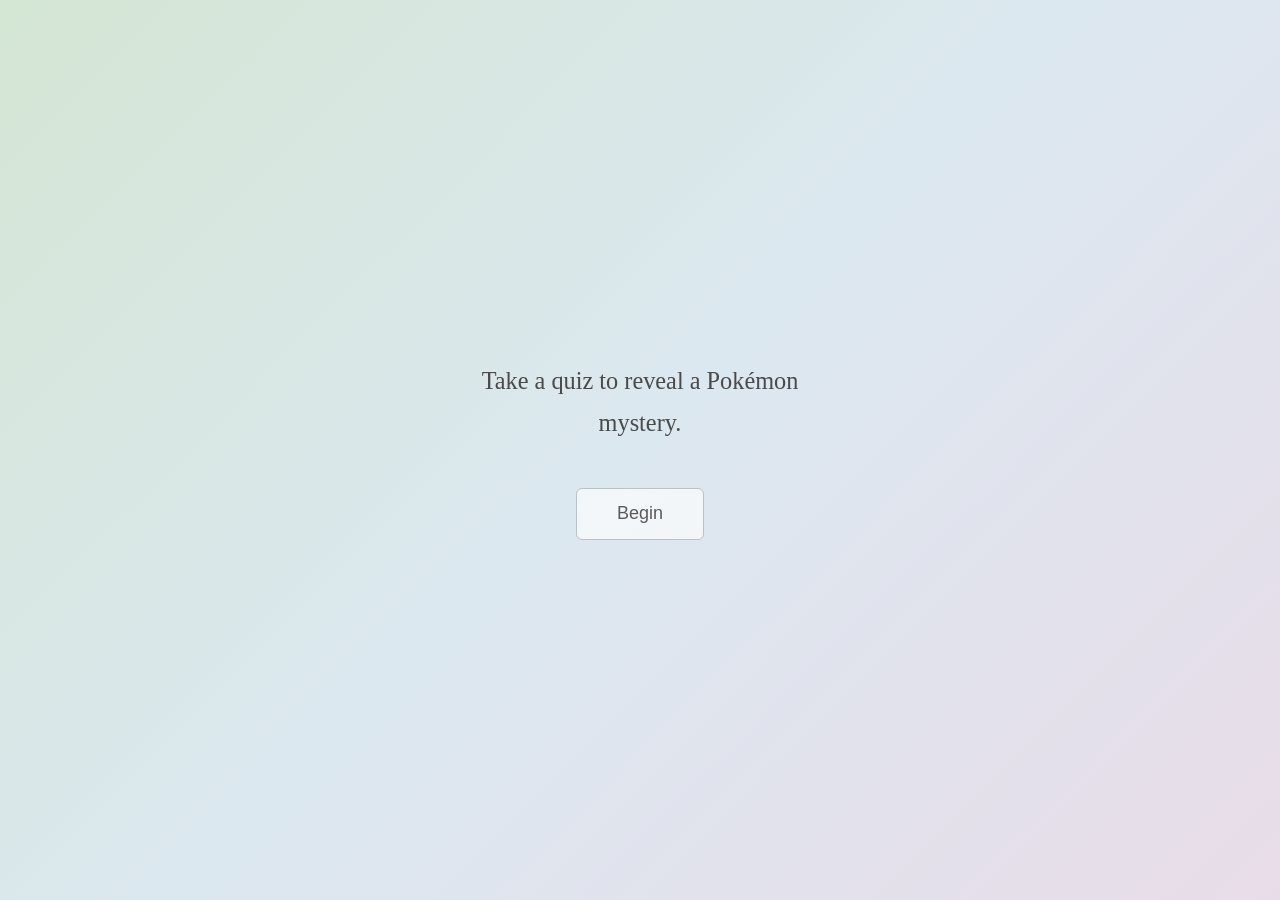
==== src/index.html @ 7de90c63 "Phase 3: Quiz engine + UI + 60-question pool + full precompute Complete MVP: quiz is playable from s" ====
<!DOCTYPE html>
<html lang="en">
<head>
<meta charset="UTF-8">
<meta name="viewport" content="width=device-width, initial-scale=1.0">
<title>Poké_Mystery</title>
<meta name="description" content="Take a quiz to reveal a Pokémon mystery.">
<link rel="stylesheet" href="style.css">
</head>
<body>

<div id="app"></div>

<!-- Data (build script replaces this with inline JSON) -->
<script src="data/pokemon_coords.js"></script>

<!-- Source (dependency order) -->
<script src="questions.js"></script>
<script src="engine.js"></script>
<script src="environment.js"></script>
<script src="ui.js"></script>
<script src="main.js"></script>

</body>
</html>
---- src/style.css ----
/* ===== Poké_Mystery Styles =====
   Mystery Dungeon melancholia — quiet, earnest, soft.
   System serif for questions, system sans-serif for UI.
   Generous whitespace. No harsh colors. */

/* --- Reset & base --- */

*, *::before, *::after { box-sizing: border-box; margin: 0; padding: 0; }

html, body {
  height: 100%;
  font-family: Georgia, "Times New Roman", serif;
  font-size: 18px;
  color: #3a3a3a;
  background: linear-gradient(135deg, #d4e6d4 0%, #dce8f0 50%, #e8dce8 100%);
  transition: background 4s ease;
}

body {
  display: flex;
  flex-direction: column;
  align-items: center;
  justify-content: center;
  min-height: 100vh;
  padding: 2rem;
}

#app {
  width: 100%;
  max-width: 640px;
  display: flex;
  flex-direction: column;
  align-items: center;
}

/* --- Screens --- */

.screen {
  width: 100%;
  display: flex;
  flex-direction: column;
  align-items: center;
  animation: fadeIn 0.8s ease;
}

@keyframes fadeIn {
  from { opacity: 0; transform: translateY(12px); }
  to   { opacity: 1; transform: translateY(0); }
}

/* --- Intro --- */

.intro-screen {
  text-align: center;
  gap: 2.5rem;
}

.intro-tagline {
  font-size: 1.35rem;
  line-height: 1.7;
  color: #4a4a4a;
  max-width: 400px;
}

/* --- Buttons --- */

.btn-start, .btn-retry {
  display: inline-block;
  padding: 0.8rem 2.2rem;
  font-family: -apple-system, BlinkMacSystemFont, "Segoe UI", sans-serif;
  font-size: 1rem;
  color: #5a5a5a;
  background: rgba(255,255,255,0.65);
  border: 1px solid #c0c0c0;
  border-radius: 6px;
  cursor: pointer;
  transition: background 0.25s, transform 0.15s;
}

.btn-start:hover, .btn-retry:hover {
  background: rgba(255,255,255,0.9);
  transform: translateY(-1px);
}

.btn-start:active, .btn-retry:active {
  transform: translateY(0);
}

/* --- Question --- */

.question-progress {
  font-family: -apple-system, BlinkMacSystemFont, "Segoe UI", sans-serif;
  font-size: 0.75rem;
  color: #999;
  margin-bottom: 1.5rem;
  letter-spacing: 0.05em;
}

.question-text {
  font-size: 1.2rem;
  line-height: 1.6;
  text-align: center;
  margin-bottom: 2rem;
  max-width: 500px;
  color: #444;
}

.question-options {
  display: flex;
  flex-direction: column;
  gap: 0.75rem;
  width: 100%;
  max-width: 500px;
}

.option-btn {
  width: 100%;
  padding: 1rem 1.25rem;
  font-family: -apple-system, BlinkMacSystemFont, "Segoe UI", sans-serif;
  font-size: 0.95rem;
  line-height: 1.45;
  text-align: left;
  color: #4a4a4a;
  background: rgba(255,255,255,0.55);
  border: 1px solid #d5d5d5;
  border-radius: 8px;
  cursor: pointer;
  transition: background 0.2s, border-color 0.2s, transform 0.15s;
}

.option-btn:hover {
  background: rgba(255,255,255,0.85);
  border-color: #b0b0b0;
  transform: translateX(3px);
}

.option-btn:active {
  transform: translateX(0);
}

/* Selected state flash */
.option-btn.selected {
  background: rgba(200, 220, 240, 0.8);
  border-color: #90b0d0;
}

/* --- Briefcase --- */

.briefcase-screen {
  text-align: center;
}

.briefcase {
  display: flex;
  flex-direction: column;
  align-items: center;
  gap: 2rem;
  opacity: 0;
  animation: fadeInBriefcase 1.2s ease forwards;
}

@keyframes fadeInBriefcase {
  from { opacity: 0; transform: translateY(30px); }
  to   { opacity: 1; transform: translateY(0); }
}

.briefcase-inner {
  width: 160px;
  height: 110px;
  background: linear-gradient(180deg, #c4a46c 0%, #a08050 60%, #8b6d3f 100%);
  border-radius: 8px 8px 12px 12px;
  position: relative;
  box-shadow: 0 4px 20px rgba(0,0,0,0.15);
}

/* Briefcase clasp */
.briefcase-inner::before {
  content: "";
  position: absolute;
  top: 45%;
  left: 50%;
  transform: translate(-50%, -50%);
  width: 40px;
  height: 18px;
  background: #c9a84c;
  border-radius: 3px;
  border: 2px solid #8b6d3f;
  transition: transform 0.6s ease;
}

.briefcase.open .briefcase-inner::before {
  transform: translate(-50%, -120%);
}

.briefcase-label {
  font-size: 0.9rem;
  color: #777;
  font-style: italic;
}

/* --- Trio --- */

.trio-wrapper {
  display: flex;
  flex-direction: column;
  align-items: center;
  gap: 2rem;
  animation: fadeIn 0.8s ease;
}

.trio-title {
  font-size: 0.9rem;
  color: #777;
  font-style: italic;
}

.trio-cards {
  display: flex;
  gap: 1.5rem;
  justify-content: center;
  flex-wrap: wrap;
}

.pokemon-card {
  display: flex;
  flex-direction: column;
  align-items: center;
  gap: 0.5rem;
  padding: 1.25rem;
  background: rgba(255,255,255,0.6);
  border: 1px solid #d5d5d5;
  border-radius: 12px;
  cursor: pointer;
  transition: transform 0.2s, box-shadow 0.2s, background 0.2s;
  width: 170px;
}

.pokemon-card:hover {
  transform: translateY(-4px);
  box-shadow: 0 8px 24px rgba(0,0,0,0.1);
  background: rgba(255,255,255,0.85);
}

.card-artwork {
  width: 120px;
  height: 120px;
  object-fit: contain;
}

.card-name {
  font-size: 1rem;
  font-weight: bold;
  color: #444;
}

.card-genus {
  font-size: 0.7rem;
  color: #999;
  font-family: -apple-system, BlinkMacSystemFont, "Segoe UI", sans-serif;
}

/* --- Shiny reveal --- */

.shiny-reveal {
  display: flex;
  flex-direction: column;
  align-items: center;
  gap: 1rem;
  animation: fadeIn 0.6s ease;
}

.shiny-reveal.is-shiny {
  position: relative;
}

.shiny-flash {
  position: absolute;
  inset: -20px;
  border-radius: 20px;
  background: radial-gradient(circle, rgba(255,215,0,0.3) 0%, transparent 70%);
  animation: shinyPulse 1.5s ease-out;
  pointer-events: none;
}

@keyframes shinyPulse {
  0%   { opacity: 1; transform: scale(0.8); }
  50%  { opacity: 0.6; transform: scale(1.1); }
  100% { opacity: 0; transform: scale(1); }
}

.shiny-artwork {
  width: 200px;
  height: 200px;
  object-fit: contain;
  animation: gentlePulse 2s ease-in-out infinite;
}

@keyframes gentlePulse {
  0%, 100% { transform: scale(1); }
  50%      { transform: scale(1.04); }
}

.shiny-name {
  font-size: 1.4rem;
  font-weight: bold;
  color: #444;
}

.shiny-genus {
  font-size: 0.85rem;
  color: #888;
  font-style: italic;
}

.shiny-text {
  font-size: 1rem;
  color: #b8860b;
  font-weight: bold;
  animation: fadeIn 1s ease;
}

/* --- Responsive --- */

@media (max-width: 500px) {
  html { font-size: 16px; }
  body { padding: 1rem; }
  .question-text { font-size: 1.05rem; }
  .trio-cards { flex-direction: column; align-items: center; }
  .pokemon-card { width: 100%; max-width: 240px; }
  .card-artwork { width: 100px; height: 100px; }
}
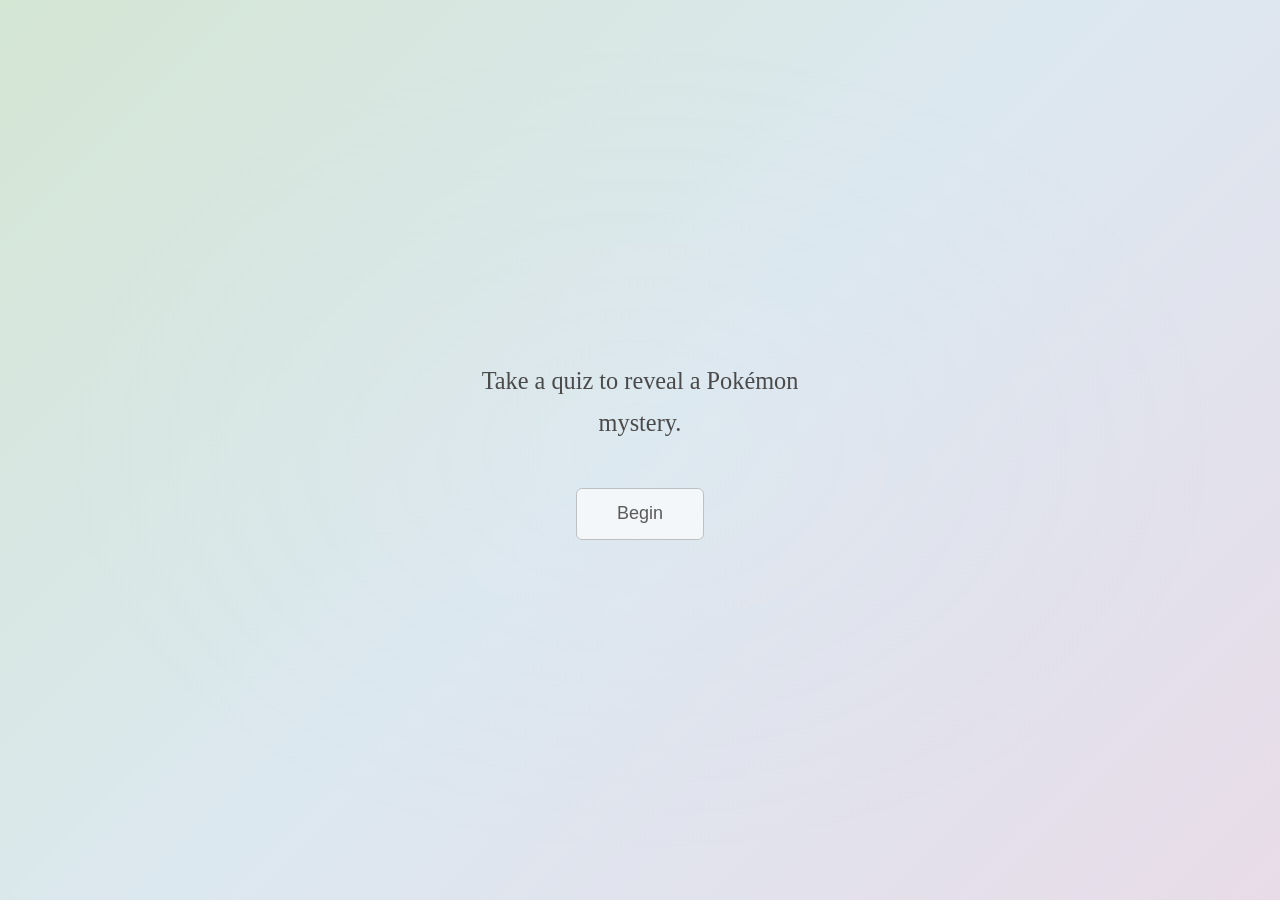
==== commit 86d65cbf: "Extract text to src/text/, full-screen vague gallery, flavor text to shiny reveal, bg breathe - Move" ====
--- a/src/index.html
+++ b/src/index.html
@@ -15,6 +15,8 @@
 <script src="data/pokemon_coords.js"></script>
 
 <!-- Source (dependency order) -->
+<script src="text/descriptors.js"></script>
+<script src="text/phrases.js"></script>
 <script src="questions.js"></script>
 <script src="engine.js"></script>
 <script src="environment.js"></script>
--- a/src/style.css
+++ b/src/style.css
@@ -6,14 +6,16 @@
 /* --- Reset & base --- */
 
 *, *::before, *::after { box-sizing: border-box; margin: 0; padding: 0; }
+
+html {
+  background: transparent;
+}
 
 html, body {
   height: 100%;
   font-family: Georgia, "Times New Roman", serif;
   font-size: 18px;
   color: #3a3a3a;
-  background: linear-gradient(135deg, #d4e6d4 0%, #dce8f0 50%, #e8dce8 100%);
-  transition: background 4s ease;
 }
 
 body {
@@ -23,9 +25,28 @@
   justify-content: center;
   min-height: 100vh;
   padding: 2rem;
+  background: linear-gradient(135deg, #d4e6d4 0%, #dce8f0 50%, #e8dce8 100%);
+  transition: background 4s ease;
+}
+
+body::after {
+  content: "";
+  position: fixed;
+  inset: 0;
+  pointer-events: none;
+  z-index: 0;
+  background: radial-gradient(ellipse at 50% 50%, rgba(255,255,255,0.05) 0%, transparent 65%);
+  animation: bg-breathe 14s ease-in-out infinite;
+}
+
+@keyframes bg-breathe {
+  0%, 100% { opacity: 0.15; }
+  50% { opacity: 1; }
 }
 
 #app {
+  position: relative;
+  z-index: 1;
   width: 100%;
   max-width: 640px;
   display: flex;
@@ -198,9 +219,9 @@
   font-style: italic;
 }
 
-/* --- Trio --- */
-
-.trio-wrapper {
+/* --- Pokéball reveal --- */
+
+.reveal-wrapper {
   display: flex;
   flex-direction: column;
   align-items: center;
@@ -208,55 +229,182 @@
   animation: fadeIn 0.8s ease;
 }
 
-.trio-title {
+.reveal-title {
   font-size: 0.9rem;
   color: #777;
   font-style: italic;
 }
 
-.trio-cards {
-  display: flex;
-  gap: 1.5rem;
+.reveal-balls {
+  display: flex;
+  gap: 2rem;
   justify-content: center;
+  align-items: flex-start;
   flex-wrap: wrap;
 }
 
-.pokemon-card {
-  display: flex;
-  flex-direction: column;
-  align-items: center;
-  gap: 0.5rem;
-  padding: 1.25rem;
-  background: rgba(255,255,255,0.6);
-  border: 1px solid #d5d5d5;
-  border-radius: 12px;
+/* --- Ball wrap (each column) --- */
+
+.ball-wrap {
+  display: flex;
+  flex-direction: column;
+  align-items: center;
+  gap: 0.4rem;
   cursor: pointer;
-  transition: transform 0.2s, box-shadow 0.2s, background 0.2s;
-  width: 170px;
-}
-
-.pokemon-card:hover {
+  transition: transform 0.25s;
+  max-width: 200px;
+}
+
+.ball-wrap:hover {
+  transform: translateY(-2px);
+}
+
+.ball-wrap.open {
   transform: translateY(-4px);
-  box-shadow: 0 8px 24px rgba(0,0,0,0.1);
-  background: rgba(255,255,255,0.85);
-}
-
-.card-artwork {
-  width: 120px;
-  height: 120px;
-  object-fit: contain;
-}
-
-.card-name {
-  font-size: 1rem;
-  font-weight: bold;
-  color: #444;
-}
-
-.card-genus {
+}
+
+/* --- The Poké Ball itself --- */
+
+.ball {
+  width: 80px;
+  height: 80px;
+  border-radius: 50%;
+  background: var(--ball-bottom, #f0f0f0);
+  position: relative;
+  overflow: hidden;
+  box-shadow: 0 4px 20px rgba(0,0,0,0.18);
+  flex-shrink: 0;
+}
+
+.ball-top {
+  position: absolute;
+  inset: 0 0 50% 0;
+  background: linear-gradient(180deg, var(--ball-top, #e04040) 0%, var(--ball-top, #e04040) 100%);
+}
+
+.ball-band {
+  position: absolute;
+  left: 0;
+  right: 0;
+  top: 50%;
+  transform: translateY(-50%);
+  height: 7px;
+  background: #2a2a2a;
+  z-index: 2;
+}
+
+.ball-btn {
+  position: absolute;
+  top: 50%;
+  left: 50%;
+  transform: translate(-50%, -50%);
+  width: 20px;
+  height: 20px;
+  border-radius: 50%;
+  background: #f8f8f8;
+  border: 3px solid #2a2a2a;
+  z-index: 3;
+}
+
+/* Shiny star on the pokéball button */
+.ball.shiny .ball-btn {
+  background: #fffde0;
+  border-color: #c9a84c;
+}
+
+.ball.shiny .ball-btn::after {
+  content: "\2605";
+  position: absolute;
+  top: 50%;
+  left: 50%;
+  transform: translate(-50%, -55%);
+  font-size: 10px;
+  color: #c9a84c;
+  line-height: 1;
+  z-index: 5;
+  animation: starTwinkle 1.2s ease-in-out infinite;
+}
+
+.ball-shine {
+  position: absolute;
+  inset: 0;
+  border-radius: 50%;
+  background: radial-gradient(circle at 35% 33%,
+    rgba(255,255,255,0.35) 0%,
+    transparent 45%,
+    rgba(0,0,0,0.1) 100%);
+  pointer-events: none;
+  z-index: 4;
+}
+
+/* --- Ball labels --- */
+
+.ball-genus {
   font-size: 0.7rem;
   color: #999;
   font-family: -apple-system, BlinkMacSystemFont, "Segoe UI", sans-serif;
+  text-align: center;
+}
+
+.ball-hint {
+  font-size: 0.72rem;
+  color: #888;
+  font-style: italic;
+  text-align: center;
+  line-height: 1.4;
+  max-width: 160px;
+}
+
+/* --- Open state (peeking) --- */
+
+.ball-wrap.open .ball {
+  margin-bottom: 0.5rem;
+}
+
+.ball-artwork {
+  width: 140px;
+  height: 140px;
+  object-fit: contain;
+  animation: peekUp 0.5s ease;
+  margin-top: 0.25rem;
+}
+
+@keyframes peekUp {
+  from { opacity: 0; transform: translateY(20px); }
+  to   { opacity: 1; transform: translateY(0); }
+}
+
+.ball-name {
+  font-size: 1.15rem;
+  font-weight: bold;
+  color: #444;
+}
+
+.ball-star {
+  display: inline-block;
+  font-size: 1.1rem;
+  color: #c9a84c;
+  animation: starTwinkle 1.2s ease-in-out infinite;
+  line-height: 1;
+  vertical-align: middle;
+  margin-left: 2px;
+}
+
+.shiny-flavor {
+  font-size: 0.82rem;
+  color: #888;
+  font-style: italic;
+  text-align: center;
+  line-height: 1.5;
+  max-width: 320px;
+  margin-top: 0.25rem;
+}
+
+.ball-prompt {
+  font-size: 0.7rem;
+  color: #b8860b;
+  font-style: italic;
+  animation: gentlePulse 1.5s ease-in-out infinite;
 }
 
 /* --- Shiny reveal --- */
@@ -300,23 +448,175 @@
   50%      { transform: scale(1.04); }
 }
 
+.shiny-name-wrap {
+  display: flex;
+  align-items: center;
+  gap: 0.5rem;
+}
+
 .shiny-name {
   font-size: 1.4rem;
   font-weight: bold;
   color: #444;
 }
 
+.shiny-star {
+  display: inline-block;
+  font-size: 1.6rem;
+  color: #c9a84c;
+  animation: starTwinkle 1.2s ease-in-out infinite;
+  line-height: 1;
+}
+
+@keyframes starTwinkle {
+  0%, 100% { transform: scale(1) rotate(0deg); opacity: 1; }
+  25%  { transform: scale(1.3) rotate(10deg); opacity: 0.8; }
+  50%  { transform: scale(1.15) rotate(-5deg); opacity: 1; }
+  75%  { transform: scale(1.25) rotate(5deg); opacity: 0.7; }
+}
+
 .shiny-genus {
   font-size: 0.85rem;
   color: #888;
   font-style: italic;
 }
 
-.shiny-text {
-  font-size: 1rem;
-  color: #b8860b;
-  font-weight: bold;
-  animation: fadeIn 1s ease;
+
+/* --- "You are..." screen --- */
+
+.you-are-screen {
+  text-align: center;
+  gap: 2rem;
+  cursor: pointer;
+}
+
+.you-are-label {
+  font-family: -apple-system, BlinkMacSystemFont, "Segoe UI", sans-serif;
+  font-size: 0.75rem;
+  color: #999;
+  letter-spacing: 0.05em;
+  text-transform: uppercase;
+  margin-bottom: 0.5rem;
+}
+
+.you-are-text {
+  font-size: 1.2rem;
+  line-height: 1.75;
+  color: #4a4a4a;
+  max-width: 460px;
+  font-style: italic;
+}
+
+.aesthetic-screen {
+  text-align: center;
+  gap: 1.5rem;
+}
+
+.aesthetic-label {
+  font-family: -apple-system, BlinkMacSystemFont, "Segoe UI", sans-serif;
+  font-size: 0.75rem;
+  color: #999;
+  letter-spacing: 0.05em;
+  text-transform: uppercase;
+}
+
+/* --- Gallery star chart (full-screen overlay) --- */
+
+.gallery-overlay {
+  position: fixed;
+  inset: 0;
+  z-index: 1000;
+  background: #080c12;
+  display: flex;
+  flex-direction: column;
+  align-items: center;
+}
+
+.gallery-canvas {
+  flex: 1;
+  width: 100%;
+  display: block;
+  cursor: default;
+}
+
+.gallery-close {
+  position: absolute;
+  top: 12px;
+  right: 16px;
+  z-index: 10;
+  font-size: 1.6rem;
+  color: rgba(200,200,200,0.45);
+  background: none;
+  border: none;
+  cursor: pointer;
+  line-height: 1;
+  padding: 4px 8px;
+  transition: color 0.3s;
+}
+.gallery-close:hover {
+  color: rgba(240,240,240,0.8);
+}
+
+/* Symbolic toggle buttons — two colored circles per button */
+.gallery-toggles {
+  display: flex;
+  gap: 10px;
+  padding: 10px 0 14px;
+  z-index: 10;
+}
+
+.gallery-symbtn {
+  display: flex;
+  align-items: center;
+  gap: 4px;
+  padding: 6px 8px;
+  background: rgba(255,255,255,0.04);
+  border: 1px solid rgba(255,255,255,0.06);
+  border-radius: 16px;
+  cursor: pointer;
+  transition: background 0.25s, border-color 0.25s;
+}
+.gallery-symbtn:hover {
+  background: rgba(255,255,255,0.08);
+  border-color: rgba(255,255,255,0.14);
+}
+.gallery-symbtn.active {
+  background: rgba(255,255,255,0.12);
+  border-color: rgba(255,255,255,0.22);
+}
+
+.gallery-symdot {
+  display: inline-block;
+  width: 10px;
+  height: 10px;
+  border-radius: 50%;
+  box-shadow: 0 0 5px currentColor;
+}
+
+/* Step / ball counters */
+.gallery-counters {
+  position: absolute;
+  bottom: 16px;
+  left: 20px;
+  display: flex;
+  gap: 18px;
+  z-index: 10;
+}
+
+.gallery-counter {
+  font-family: Georgia, "Times New Roman", serif;
+  font-size: 0.8rem;
+  color: rgba(200,200,200,0.4);
+  letter-spacing: 0.02em;
+}
+
+/* --- Shiny reveal two-button row --- */
+
+.shiny-btns {
+  display: flex;
+  gap: 0.75rem;
+  flex-wrap: wrap;
+  justify-content: center;
 }
 
 /* --- Responsive --- */
@@ -325,7 +625,8 @@
   html { font-size: 16px; }
   body { padding: 1rem; }
   .question-text { font-size: 1.05rem; }
-  .trio-cards { flex-direction: column; align-items: center; }
-  .pokemon-card { width: 100%; max-width: 240px; }
-  .card-artwork { width: 100px; height: 100px; }
-}
+  .reveal-balls { flex-direction: column; align-items: center; }
+  .ball-artwork { width: 110px; height: 110px; }
+  .gallery-symbtn { padding: 5px 6px; gap: 3px; }
+  .gallery-symdot { width: 8px; height: 8px; }
+}
